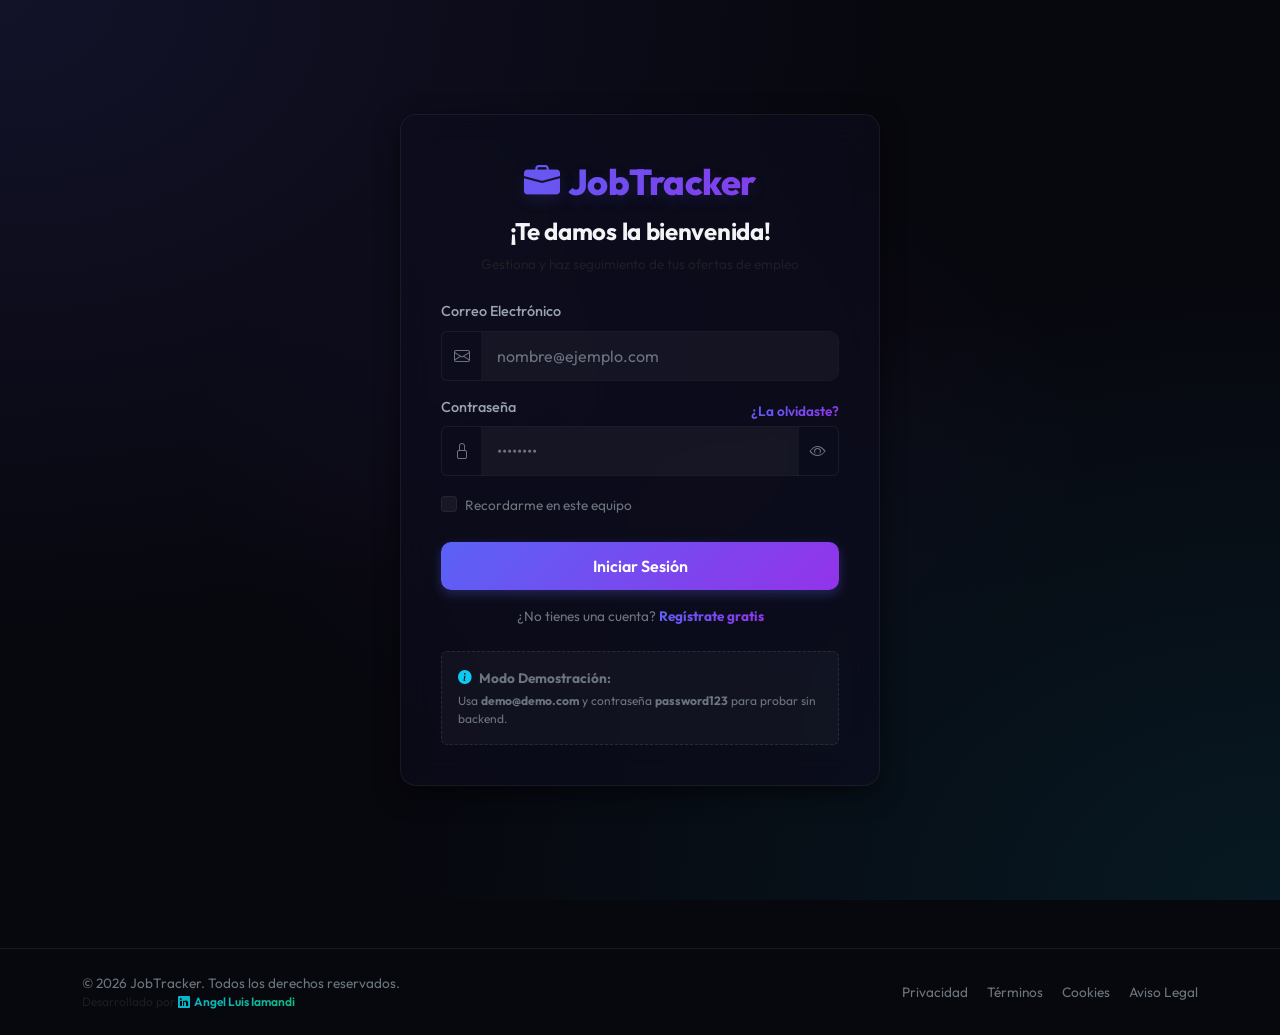
==== index.html @ 9677fb4a "Add files via upload" ====
<!DOCTYPE html>
<html lang="es">
<head>
    <meta charset="UTF-8">
    <meta name="viewport" content="width=device-width, initial-scale=1.0">
    <meta name="description" content="Gestiona, organiza y realiza el seguimiento en tiempo real de todas tus postulaciones y ofertas de empleo de forma eficiente con JobTracker.">
    <title>Dashboard de Postulaciones | JobTracker</title>
    <!-- Google Fonts Outfit -->
    <link href="https://fonts.googleapis.com/css2?family=Outfit:wght@300;400;500;600;700;800&display=swap" rel="stylesheet">
    <!-- Bootstrap 5 CSS -->
    <link href="https://cdn.jsdelivr.net/npm/bootstrap@5.3.0/dist/css/bootstrap.min.css" rel="stylesheet">
    <!-- Bootstrap Icons -->
    <link href="https://cdn.jsdelivr.net/npm/bootstrap-icons@1.10.5/font/bootstrap-icons.css" rel="stylesheet">
    <!-- Custom CSS -->
    <link rel="stylesheet" href="css/style.css">
    <!-- Favicon -->
    <link rel="icon" type="image/png" href="favicon.png">
    <!-- Auth JS (Chequeo de sesión inmediato en el head) -->
    <script src="js/auth.js"></script>
    <script>
        Auth.checkPageAuth(true);
    </script>
</head>
<body>

    <!-- Navbar Premium -->
    <nav class="navbar navbar-expand-lg navbar-dark premium-navbar sticky-top">
        <div class="container">
            <a class="navbar-brand d-flex align-items-center" id="nav-brand-logo" href="index.html">
                <i class="bi bi-briefcase-fill me-2 text-gradient-indigo" aria-hidden="true"></i>
                <span class="fw-bold">JobTracker</span>
            </a>
            <button class="navbar-toggler" type="button" id="btn-navbar-toggle" data-bs-toggle="collapse" data-bs-target="#navbarContent" aria-controls="navbarContent" aria-expanded="false" aria-label="Toggle navigation">
                <span class="navbar-toggler-icon"></span>
            </button>
            <div class="collapse navbar-collapse" id="navbarContent">
                <ul class="navbar-nav me-auto mb-2 mb-lg-0">
                    <li class="nav-item">
                        <a class="nav-link active" aria-current="page" id="nav-link-dashboard" href="index.html"><i class="bi bi-grid-1x2-fill me-1" aria-hidden="true"></i> Dashboard</a>
                    </li>
                    <li class="nav-item">
                        <a class="nav-link" id="nav-link-busqueda" href="busqueda.html"><i class="bi bi-compass-fill me-1" aria-hidden="true"></i> Sitios Frecuentes</a>
                    </li>
                    <li class="nav-item">
                        <a class="nav-link" id="nav-link-mapa" href="mapa.html"><i class="bi bi-map-fill me-1" aria-hidden="true"></i> Mapa de Empleos</a>
                    </li>
                    <li class="nav-item">
                        <a class="nav-link" id="nav-link-preguntas" href="preguntas.html"><i class="bi bi-question-circle-fill me-1" aria-hidden="true"></i> Preguntas de Entrevista</a>
                    </li>
                </ul>
                <div class="d-flex align-items-center">
                    <div class="text-light me-3 d-none d-md-block">
                        <span class="text-secondary fs-7">Bienvenido,</span>
                        <a href="perfil.html" class="text-light text-decoration-none fw-bold" id="navbar-username-link" style="transition: color 0.2s;" onmouseover="this.style.color='var(--accent-indigo)'" onmouseout="this.style.color=''" title="Configurar Perfil">
                            <span id="navbar-username">Usuario</span> <i class="bi bi-person-gear ms-1" aria-hidden="true"></i>
                        </a>
                    </div>
                    <button class="btn btn-premium-secondary py-2 px-3 fs-7" id="btn-logout">
                        <i class="bi bi-box-arrow-right me-1 text-danger" aria-hidden="true"></i> Salir
                    </button>
                </div>
            </div>
        </div>
    </nav>

    <!-- Dashboard Content -->
    <main class="container my-4">
        
        <!-- Welcome and Action Header -->
        <header class="row align-items-center mb-4 g-3">
            <div class="col-md-6">
                <h1 class="fw-bold mb-1">Panel de Control</h1>
                <p class="text-secondary mb-0">Organiza y sigue el estado de tus postulaciones laborales en tiempo real.</p>
            </div>
            <div class="col-md-6 text-md-end">
                <button type="button" class="btn btn-premium-secondary me-2 mb-2 mb-sm-0" id="btn-new-event-trigger">
                    <i class="bi bi-calendar-event me-2" aria-hidden="true"></i>Agendar Evento
                </button>
                <button type="button" class="btn btn-premium mb-2 mb-sm-0" id="btn-new-offer">
                    <i class="bi bi-plus-circle-fill me-2" aria-hidden="true"></i>Nueva Postulación
                </button>
            </div>
        </header>

        <!-- Estadísticas Panel -->
        <div class="row row-cols-2 row-cols-md-4 g-3 mb-4" id="stats-panel">
            <!-- Total -->
            <div class="col">
                <div class="glass-container stat-card glass-card-hover blue" id="card-stat-total" role="button" tabindex="0" aria-label="Filtrar todas las postulaciones">
                    <div class="stat-icon"><i class="bi bi-folder2-open" aria-hidden="true"></i></div>
                    <div class="stat-number" id="stat-total">0</div>
                    <div class="stat-label">Total Postulaciones</div>
                </div>
            </div>
            <!-- En Proceso -->
            <div class="col">
                <div class="glass-container stat-card glass-card-hover amber" id="card-stat-process" role="button" tabindex="0" aria-label="Filtrar postulaciones en proceso">
                    <div class="stat-icon"><i class="bi bi-hourglass-split" aria-hidden="true"></i></div>
                    <div class="stat-number" id="stat-process">0</div>
                    <div class="stat-label">En Proceso</div>
                </div>
            </div>
            <!-- Aceptado -->
            <div class="col">
                <div class="glass-container stat-card glass-card-hover emerald" id="card-stat-accepted" role="button" tabindex="0" aria-label="Filtrar postulaciones aceptadas">
                    <div class="stat-icon"><i class="bi bi-check-circle" aria-hidden="true"></i></div>
                    <div class="stat-number" id="stat-accepted">0</div>
                    <div class="stat-label">Aceptadas</div>
                </div>
            </div>
            <!-- Rechazado -->
            <div class="col">
                <div class="glass-container stat-card glass-card-hover rose" id="card-stat-rejected" role="button" tabindex="0" aria-label="Filtrar postulaciones rechazadas">
                    <div class="stat-icon"><i class="bi bi-x-circle" aria-hidden="true"></i></div>
                    <div class="stat-number" id="stat-rejected">0</div>
                    <div class="stat-label">Rechazadas</div>
                </div>
            </div>
        </div>

        <!-- Main Dashboard Grid -->
        <div class="row g-4">
            
            <!-- Left Side: Table & Filters (Col-lg-8) -->
            <section class="col-lg-8" aria-labelledby="offers-section-title">
                <div class="glass-container p-4 h-100">
                    <h2 id="offers-section-title" class="visually-hidden">Listado de Ofertas de Empleo</h2>
                    
                    <!-- Search & Filter Bar -->
                    <div class="row g-3 mb-4 align-items-center">
                        <!-- Search Box -->
                        <div class="col-md-5">
                            <div class="input-group">
                                <span class="input-group-text bg-transparent text-secondary border-end-0" style="border-color: var(--border-color) !important;">
                                    <i class="bi bi-search" aria-hidden="true"></i>
                                </span>
                                <label for="search-input" class="visually-hidden">Buscar por empresa o puesto</label>
                                <input type="text" class="form-control border-start-0" id="search-input" placeholder="Buscar por empresa o puesto...">
                            </div>
                        </div>
                        <!-- Status Filter -->
                        <div class="col-md-4">
                            <label for="filter-status" class="visually-hidden">Filtrar por estado</label>
                            <select class="form-select" id="filter-status">
                                <option value="">Todos los estados</option>
                                <option value="Postulado">Postulado</option>
                                <option value="En proceso">En proceso</option>
                                <option value="Aceptado">Aceptado</option>
                                <option value="Rechazado">Rechazado</option>
                            </select>
                        </div>
                        <!-- Order Sort -->
                        <div class="col-md-3">
                            <label for="sort-select" class="visually-hidden">Ordenar por</label>
                            <select class="form-select" id="sort-select">
                                <option value="fecha-desc">Fecha: Más reciente</option>
                                <option value="fecha-asc">Fecha: Más antigua</option>
                                <option value="empresa-asc">Empresa (A-Z)</option>
                                <option value="salario-desc">Salario: Mayor a menor</option>
                            </select>
                        </div>
                    </div>

                    <!-- Offers List View -->
                    <div class="table-responsive table-responsive-custom" id="offers-list-container">
                        <!-- Spinner while loading -->
                        <div id="loading-spinner" class="text-center py-5">
                            <div class="spinner-border spinner-premium" role="status">
                                <span class="visually-hidden">Cargando...</span>
                            </div>
                            <p class="text-secondary mt-3">Obteniendo tus ofertas...</p>
                        </div>

                        <!-- Table layout (for tablet/desktop) -->
                        <table class="table table-premium align-middle d-none d-md-table" id="offers-table">
                            <thead>
                                <tr>
                                    <th scope="col">Empresa</th>
                                    <th scope="col">Puesto</th>
                                    <th scope="col">Fecha Postulación</th>
                                    <th scope="col">Salario</th>
                                    <th scope="col">Estado</th>
                                    <th scope="col" class="text-end">Acciones</th>
                                </tr>
                            </thead>
                            <tbody id="offers-tbody">
                                <!-- Filas dinámicas -->
                            </tbody>
                        </table>

                        <!-- Cards layout (for mobile) -->
                        <div id="offers-cards" class="d-flex flex-column gap-3 d-md-none d-none">
                            <!-- Tarjetas dinámicas -->
                        </div>

                        <!-- Empty State Container -->
                        <div id="empty-state" class="empty-state d-none">
                            <div class="empty-state-icon">
                                <i class="bi bi-briefcase" aria-hidden="true"></i>
                            </div>
                            <h3 class="fw-bold fs-5">No se encontraron postulaciones</h3>
                            <p class="text-secondary">Añade tu primera oferta de empleo o ajusta los filtros de búsqueda.</p>
                            <button type="button" class="btn btn-premium btn-sm mt-2" id="btn-empty-add-offer">
                                <i class="bi bi-plus-circle-fill me-2" aria-hidden="true"></i>Crear Postulación
                            </button>
                        </div>
                    </div>

                    <!-- Pagination -->
                    <div class="d-flex justify-content-between align-items-center mt-4 d-none" id="pagination-container">
                        <span class="text-secondary fs-7" id="pagination-info">Mostrando 0 de 0 ofertas</span>
                        <nav aria-label="Navegación de ofertas">
                            <ul class="pagination pagination-sm mb-0">
                                <li class="page-item" id="btn-page-prev">
                                    <a class="page-link bg-transparent border-secondary text-secondary" href="#" id="link-page-prev" aria-label="Página anterior">
                                        <span aria-hidden="true">&laquo;</span>
                                    </a>
                                </li>
                                <li class="page-item active"><a class="page-link bg-indigo border-indigo text-white" href="#" id="current-page-num">1</a></li>
                                <li class="page-item" id="btn-page-next">
                                    <a class="page-link bg-transparent border-secondary text-secondary" href="#" id="link-page-next" aria-label="Página siguiente">
                                        <span aria-hidden="true">&raquo;</span>
                                    </a>
                                </li>
                            </ul>
                        </nav>
                    </div>

                </div>
            </section>

            <!-- Right Side: Calendar & Upcoming Events (Col-lg-4) -->
            <section class="col-lg-4" aria-labelledby="calendar-section-title">
                <div class="glass-container p-4 calendar-card">
                    <h2 id="calendar-section-title" class="visually-hidden">Calendario y Eventos</h2>
                    <!-- Calendar Header -->
                    <div class="calendar-header">
                        <h3 class="fw-bold mb-0 fs-5" id="calendar-month-year">Mayo 2026</h3>
                        <div class="btn-group">
                            <button class="btn btn-sm btn-outline-secondary border-secondary text-secondary py-1" id="btn-prev-month" aria-label="Mes anterior">
                                <i class="bi bi-chevron-left" aria-hidden="true"></i>
                            </button>
                            <button class="btn btn-sm btn-outline-secondary border-secondary text-secondary py-1" id="btn-next-month" aria-label="Mes siguiente">
                                <i class="bi bi-chevron-right" aria-hidden="true"></i>
                            </button>
                        </div>
                    </div>

                    <!-- Days of Week Header -->
                    <div class="calendar-grid-header">
                        <div>Do</div>
                        <div>Lu</div>
                        <div>Ma</div>
                        <div>Mi</div>
                        <div>Ju</div>
                        <div>Vi</div>
                        <div>Sa</div>
                    </div>

                    <!-- Calendar Body (Monthly grid populated by JS) -->
                    <div class="calendar-grid mb-4" id="calendar-days-grid">
                        <!-- Creado Dinámicamente -->
                    </div>

                    <!-- Agenda / Event List -->
                    <h3 class="fw-bold mb-3 border-bottom pb-2 border-secondary fs-6" style="border-color: rgba(255,255,255,0.08) !important;">
                        <i class="bi bi-calendar3 me-2 text-gradient-cyan" aria-hidden="true"></i>Próximos Eventos
                    </h3>
                    <div class="event-list" id="calendar-upcoming-events">
                        <!-- Lista dinámica de eventos programados -->
                        <div class="text-center text-secondary py-3 fs-7" id="empty-events-text">
                            No hay eventos agendados para este mes.
                        </div>
                    </div>
                </div>
            </section>

        </div>
    </main>

    <!-- ==========================================================================
         MODALES PREMIUM
         ========================================================================== -->

    <!-- Modal Oferta (Crear/Editar) -->
    <div class="modal fade" id="modal-offer" tabindex="-1" aria-labelledby="modalOfferTitle" aria-hidden="true">
        <div class="modal-dialog modal-dialog-centered modal-lg">
            <div class="modal-content">
                <div class="modal-header">
                    <h2 class="modal-title fw-bold fs-5" id="modalOfferTitle">Registrar Nueva Postulación</h2>
                    <button type="button" class="btn-close" id="btn-close-modal-offer" data-bs-dismiss="modal" aria-label="Close"></button>
                </div>
                <form id="form-offer" novalidate>
                    <div class="modal-body p-4">
                        <input type="hidden" id="offer-id">
                        
                        <div class="row g-3">
                            <!-- Empresa -->
                            <div class="col-md-6">
                                <label for="offer-empresa" class="form-label">Nombre de la Empresa <span class="text-danger">*</span></label>
                                <input type="text" class="form-control" id="offer-empresa" placeholder="Ej: Google, Tech startup..." required>
                            </div>
                            
                            <!-- Puesto -->
                            <div class="col-md-6">
                                <label for="offer-puesto" class="form-label">Puesto / Vacante <span class="text-danger">*</span></label>
                                <input type="text" class="form-control" id="offer-puesto" placeholder="Ej: Frontend Developer, Backend Lead..." required>
                            </div>

                            <!-- Fecha Postulación -->
                            <div class="col-md-6">
                                <label for="offer-fecha" class="form-label">Fecha de Postulación <span class="text-danger">*</span></label>
                                <input type="date" class="form-control" id="offer-fecha" required>
                            </div>

                            <!-- Estado -->
                            <div class="col-md-6">
                                <label for="offer-estado" class="form-label">Estado de la Candidatura</label>
                                <select class="form-select" id="offer-estado">
                                    <option value="Postulado" selected>Postulado</option>
                                    <option value="En proceso">En proceso</option>
                                    <option value="Aceptado">Aceptado</option>
                                    <option value="Rechazado">Rechazado</option>
                                </select>
                            </div>

                            <!-- Salario -->
                            <div class="col-md-6">
                                <label for="offer-salario" class="form-label">Salario Propuesto / Estimado (€ o $)</label>
                                <input type="number" class="form-control" id="offer-salario" placeholder="Ej: 35000">
                            </div>

                            <!-- Enlace Oferta -->
                            <div class="col-md-6">
                                <label for="offer-enlace" class="form-label">Enlace de la Oferta / Portal</label>
                                <input type="url" class="form-control" id="offer-enlace" placeholder="Ej: https://linkedin.com/jobs/...">
                            </div>

                            <!-- Modalidad -->
                            <div class="col-md-6">
                                <label for="offer-modalidad" class="form-label">Modalidad <span class="text-danger">*</span></label>
                                <select class="form-select" id="offer-modalidad" required>
                                    <option value="Presencial" selected>Presencial</option>
                                    <option value="Híbrido">Híbrido</option>
                                    <option value="Remoto">Remoto</option>
                                </select>
                            </div>

                            <!-- Dirección/Ubicación -->
                            <div class="col-md-6">
                                <label for="offer-ubicacion" class="form-label">Dirección / Ubicación</label>
                                <input type="text" class="form-control" id="offer-ubicacion" placeholder="Ej: Paseo de la Castellana 30, Madrid, España">
                            </div>

                            <!-- Fecha de Entrevista (Opcional) -->
                            <div class="col-md-6">
                                <label for="offer-fecha-entrevista" class="form-label">Fecha de Entrevista Programada (Opcional)</label>
                                <input type="date" class="form-control" id="offer-fecha-entrevista">
                            </div>

                            <!-- Notas adicionales -->
                            <div class="col-12">
                                <label for="offer-notas" class="form-label">Notas Adicionales</label>
                                <textarea class="form-control" id="offer-notas" rows="3" placeholder="Añade requisitos, tecnologías requeridas, personas de contacto o información de seguimiento..."></textarea>
                            </div>
                        </div>
                    </div>
                    <div class="modal-footer">
                        <button type="button" class="btn btn-premium-secondary" id="btn-cancel-save-offer" data-bs-dismiss="modal">Cancelar</button>
                        <button type="submit" class="btn btn-premium" id="btn-save-offer">
                            <span id="spinner-save-offer" class="spinner-border spinner-border-sm me-2 d-none" role="status"></span>
                            Guardar Postulación
                        </button>
                    </div>
                </form>
            </div>
        </div>
    </div>

    <!-- Modal Detalle Oferta -->
    <div class="modal fade" id="modal-detail" tabindex="-1" aria-labelledby="modalDetailTitle" aria-hidden="true">
        <div class="modal-dialog modal-dialog-centered modal-lg">
            <div class="modal-content">
                <div class="modal-header">
                    <h2 class="modal-title fw-bold fs-5" id="modalDetailTitle">Detalle de la Postulación</h2>
                    <button type="button" class="btn-close" id="btn-close-modal-detail" data-bs-dismiss="modal" aria-label="Close"></button>
                </div>
                <div class="modal-body p-4">
                    <div class="row">
                        <!-- Left Panel Details -->
                        <div class="col-md-7">
                            <div class="detail-field">
                                <div class="detail-label">Puesto / Vacante</div>
                                <div class="detail-val fw-bold text-gradient-indigo" id="detail-puesto">-</div>
                            </div>
                            <div class="detail-field">
                                <div class="detail-label">Nombre de la Empresa</div>
                                <div class="detail-val fw-bold" id="detail-empresa">-</div>
                            </div>
                            <div class="detail-field">
                                <div class="detail-label">Enlace a la oferta</div>
                                <div class="detail-val" id="detail-enlace">
                                    <span class="text-secondary">No especificado</span>
                                </div>
                            </div>
                            <div class="detail-field">
                                <div class="detail-label">Modalidad</div>
                                <div class="detail-val" id="detail-modalidad">-</div>
                            </div>
                            <div class="detail-field">
                                <div class="detail-label">Dirección / Ubicación</div>
                                <div class="detail-val" id="detail-ubicacion">-</div>
                            </div>
                            <div class="detail-field">
                                <div class="detail-label">Notas y Comentarios</div>
                                <div class="detail-val" id="detail-notas" style="white-space: pre-wrap;">-</div>
                            </div>
                        </div>

                        <!-- Right Panel Details -->
                        <div class="col-md-5">
                            <div class="detail-field text-center">
                                <div class="detail-label">Estado Actual</div>
                                <div class="mt-2">
                                    <span class="badge badge-status" id="detail-estado-badge">Postulado</span>
                                </div>
                            </div>
                            <div class="detail-field">
                                <div class="detail-label">Fecha de Postulación</div>
                                <div class="detail-val" id="detail-fecha">-</div>
                            </div>
                            <div class="detail-field">
                                <div class="detail-label">Salario Ofrecido</div>
                                <div class="detail-val fw-semibold text-gradient-cyan" id="detail-salario">-</div>
                            </div>
                            <div class="detail-field" id="detail-field-entrevista">
                                <div class="detail-label">Fecha de Entrevista</div>
                                <div class="detail-val text-warning fw-semibold" id="detail-fecha-entrevista">No programada</div>
                            </div>
                        </div>
                    </div>
                </div>
                <div class="modal-footer justify-content-between">
                    <div>
                        <button type="button" class="btn btn-premium-danger me-2" id="btn-detail-delete">
                            <i class="bi bi-trash me-2" aria-hidden="true"></i>Eliminar
                        </button>
                        <button type="button" class="btn btn-premium-secondary" id="btn-detail-edit">
                            <i class="bi bi-pencil me-2" aria-hidden="true"></i>Editar
                        </button>
                    </div>
                    <button type="button" class="btn btn-premium-secondary" id="btn-close-detail-footer" data-bs-dismiss="modal">Cerrar</button>
                </div>
            </div>
        </div>
    </div>

    <!-- Modal Eventos del Día -->
    <div class="modal fade" id="modal-day-events" tabindex="-1" aria-labelledby="modalDayEventsTitle" aria-hidden="true">
        <div class="modal-dialog modal-dialog-centered">
            <div class="modal-content">
                <div class="modal-header">
                    <h2 class="modal-title fw-bold fs-5" id="modalDayEventsTitle">Eventos del Día</h2>
                    <button type="button" class="btn-close" id="btn-close-modal-day-events" data-bs-dismiss="modal" aria-label="Close"></button>
                </div>
                <div class="modal-body p-4">
                    <h3 class="fw-bold fs-6 mb-3 text-secondary" id="modal-day-events-date">25 de Mayo de 2026</h3>
                    <div id="modal-day-events-list" class="d-flex flex-column gap-2 mb-3">
                        <!-- Lista de eventos cargada dinámicamente -->
                    </div>
                </div>
                <div class="modal-footer justify-content-between">
                    <button type="button" class="btn btn-premium-secondary" id="btn-close-day-events-footer" data-bs-dismiss="modal">Cerrar</button>
                    <button type="button" class="btn btn-premium" id="btn-add-event-from-day">
                        <i class="bi bi-plus-circle-fill me-2" aria-hidden="true"></i>Añadir Evento
                    </button>
                </div>
            </div>
        </div>
    </div>

    <!-- Modal Crear Evento/Reunión -->
    <div class="modal fade" id="modal-event" tabindex="-1" aria-labelledby="modalEventTitle" aria-hidden="true">
        <div class="modal-dialog modal-dialog-centered">
            <div class="modal-content">
                <div class="modal-header">
                    <h2 class="modal-title fw-bold fs-5" id="modalEventTitle">Agendar Nuevo Evento</h2>
                    <button type="button" class="btn-close" id="btn-close-modal-event" data-bs-dismiss="modal" aria-label="Close"></button>
                </div>
                <form id="form-event" novalidate>
                    <div class="modal-body p-4">
                        <div class="row g-3">
                            <!-- Oferta Asociada -->
                            <div class="col-12">
                                <label for="event-oferta-id" class="form-label">Oferta de Empleo Asociada <span class="text-danger">*</span></label>
                                <select class="form-select" id="event-oferta-id" required>
                                    <option value="" disabled selected>Selecciona una postulación...</option>
                                    <!-- Listado dinámico de ofertas -->
                                </select>
                            </div>

                            <!-- Título del Evento -->
                            <div class="col-12">
                                <label for="event-titulo" class="form-label">Título del Evento <span class="text-danger">*</span></label>
                                <input type="text" class="form-control" id="event-titulo" placeholder="Ej: Entrevista técnica con RRHH, Llamada..." required>
                            </div>

                            <!-- Tipo de Evento -->
                            <div class="col-12">
                                <label for="event-tipo" class="form-label">Tipo de Evento</label>
                                <select class="form-select" id="event-tipo">
                                    <option value="Entrevista" selected>Entrevista (Presencial/Online)</option>
                                    <option value="Reunión">Llamada telefónica / Reunión</option>
                                    <option value="Prueba Técnica">Prueba Técnica / Ejercicio</option>
                                    <option value="Seguimiento">Seguimiento / Envío de correo</option>
                                </select>
                            </div>

                            <!-- Fecha -->
                            <div class="col-md-6">
                                <label for="event-fecha" class="form-label">Fecha <span class="text-danger">*</span></label>
                                <input type="date" class="form-control" id="event-fecha" required>
                            </div>

                            <!-- Hora -->
                            <div class="col-md-6">
                                <label for="event-hora" class="form-label">Hora <span class="text-danger">*</span></label>
                                <input type="time" class="form-control" id="event-hora" required>
                            </div>

                            <!-- Descripción -->
                            <div class="col-12">
                                <label for="event-desc" class="form-label">Notas / Instrucciones del Evento</label>
                                <textarea class="form-control" id="event-desc" rows="2" placeholder="Ej: Enlace de Teams/Zoom, nombre de los entrevistadores, preparar portfolio..."></textarea>
                            </div>
                        </div>
                    </div>
                    <div class="modal-footer">
                        <button type="button" class="btn btn-premium-secondary" id="btn-cancel-save-event" data-bs-dismiss="modal">Cancelar</button>
                        <button type="submit" class="btn btn-premium" id="btn-save-event">
                            <span id="spinner-save-event" class="spinner-border spinner-border-sm me-2 d-none" role="status"></span>
                            Guardar Evento
                        </button>
                    </div>
                </form>
            </div>
        </div>
    </div>

    <!-- Modal Confirmar Eliminación -->
    <div class="modal fade" id="modal-confirm-delete" tabindex="-1" aria-labelledby="modalConfirmDeleteTitle" aria-hidden="true">
        <div class="modal-dialog modal-dialog-centered modal-sm">
            <div class="modal-content">
                <div class="modal-header">
                    <h2 class="modal-title fw-bold text-danger fs-5" id="modalConfirmDeleteTitle">¿Estás seguro?</h2>
                    <button type="button" class="btn-close" id="btn-close-modal-delete" data-bs-dismiss="modal" aria-label="Close"></button>
                </div>
                <div class="modal-body text-center p-3">
                    <p class="mb-0 text-secondary">Esta acción eliminará de forma permanente la postulación y todos los eventos relacionados. Esta operación no se puede deshacer.</p>
                </div>
                <div class="modal-footer justify-content-center border-top-0">
                    <button type="button" class="btn btn-premium-secondary" id="btn-cancel-confirm-delete" data-bs-dismiss="modal">Cancelar</button>
                    <button type="button" class="btn btn-premium-danger" id="btn-confirm-delete-action">Confirmar</button>
                </div>
            </div>
        </div>
    </div>

    <!-- Modal de Políticas (Compartido) -->
    <div class="modal fade" id="modal-policies" tabindex="-1" aria-labelledby="modalPoliciesTitle" aria-hidden="true">
        <div class="modal-dialog modal-dialog-centered modal-lg">
            <div class="modal-content">
                <div class="modal-header">
                    <h2 class="modal-title fw-bold text-light fs-5" id="modalPoliciesTitle">Política de Privacidad</h2>
                    <button type="button" class="btn-close btn-close-white" data-bs-dismiss="modal" aria-label="Close"></button>
                </div>
                <div class="modal-body p-4" style="max-height: 60vh; overflow-y: auto;">
                    <div id="policy-content" class="text-secondary fs-7">
                        <!-- Cargar contenido dinámicamente -->
                    </div>
                </div>
                <div class="modal-footer">
                    <button type="button" class="btn btn-premium-secondary" data-bs-dismiss="modal">Cerrar</button>
                </div>
            </div>
        </div>
    </div>

    <!-- Footer Premium -->
    <footer class="py-4 mt-5 border-top border-secondary" style="border-color: rgba(255, 255, 255, 0.08) !important;">
        <div class="container">
            <div class="row align-items-center g-3">
                <div class="col-md-6 text-center text-md-start text-secondary fs-7">
                    <p class="mb-0">&copy; 2026 JobTracker. Todos los derechos reservados.</p>
                    <p class="mb-0 text-muted fs-8">Desarrollado por <a href="https://www.linkedin.com/in/angel-luis-iamandi/" target="_blank" rel="noopener" class="text-gradient-cyan text-decoration-none fw-semibold"><i class="bi bi-linkedin me-1"></i>Angel Luis Iamandi</a></p>
                </div>
                <div class="col-md-6 text-center text-md-end fs-7">
                    <a href="#" class="text-secondary text-decoration-none me-3 hover-indigo policy-link" data-policy="privacidad">Privacidad</a>
                    <a href="#" class="text-secondary text-decoration-none me-3 hover-indigo policy-link" data-policy="terminos">Términos</a>
                    <a href="#" class="text-secondary text-decoration-none me-3 hover-indigo policy-link" data-policy="cookies">Cookies</a>
                    <a href="#" class="text-secondary text-decoration-none hover-indigo policy-link" data-policy="legal">Aviso Legal</a>
                </div>
            </div>
        </div>
    </footer>

    <script>
        // Lógica de políticas en el footer
        document.querySelectorAll('.policy-link').forEach(link => {
            link.addEventListener('click', (e) => {
                e.preventDefault();
                const policyType = link.getAttribute('data-policy');
                const modalTitle = document.getElementById('modalPoliciesTitle');
                const modalBody = document.getElementById('policy-content');
                
                let title = '';
                let content = '';
                
                if (policyType === 'privacidad') {
                    title = 'Política de Privacidad';
                    content = '<h6>1. Tratamiento de Datos</h6><p>En JobTracker, nos tomamos muy en serio la privacidad de tus datos. La información sobre tus postulaciones de empleo y notas asociadas se almacena de forma segura en nuestro servidor o en tu almacenamiento local según corresponda.</p><h6>2. Uso de la Información</h6><p>Los datos recopilados (títulos de empleo, empresas, ubicaciones de partida) se utilizan exclusivamente para facilitarte el seguimiento de tus candidaturas, calcular distancias de trayecto estimadas y consumos de combustible.</p><h6>3. Cookies y Almacenamiento Local</h6><p>Utilizamos almacenamiento local (localStorage) en tu navegador para asegurar el funcionamiento sin conexión y para mantener iniciada tu sesión de forma segura.</p>';
                } else if (policyType === 'terminos') {
                    title = 'Términos de Servicio';
                    content = '<h6>1. Uso del Servicio</h6><p>JobTracker es una plataforma personal diseñada para la organización y seguimiento del proceso de búsqueda de empleo. Queda prohibido su uso para fines ilícitos o de forma automatizada mediante scripts no autorizados.</p><h6>2. Exclusiones de Responsabilidad</h6><p>La aplicación utiliza APIs públicas externas (como OpenStreetMap, Nominatim y OSRM) para calcular rutas y geolocalizar ofertas. No nos hacemos responsables de las posibles discrepancias en tiempos de conducción o cálculo de distancias de dichas herramientas de terceros.</p>';
                } else if (policyType === 'cookies') {
                    title = 'Política de Cookies';
                    content = '<h6>1. ¿Qué cookies utilizamos?</h6><p>JobTracker no utiliza cookies de seguimiento ni cookies de terceros para publicidad. Únicamente utilizamos tecnologías de almacenamiento local del navegador (como localStorage) para almacenar los tokens de inicio de sesión de usuario y la persistencia temporal de datos en modo offline.</p>';
                } else if (policyType === 'legal') {
                    title = 'Aviso Legal';
                    content = '<h6>1. Titularidad del Sitio</h6><p>En cumplimiento de las normativas de servicios de la sociedad de la información, se informa que esta plataforma es una herramienta privada de gestión de candidaturas de empleo.</p><h6>2. Enlaces a Terceros</h6><p>Esta aplicación contiene enlaces directos a portales externos de empleo (LinkedIn, InfoJobs, etc.). El acceso y registro en dichos portales se rigen bajo los términos propios de cada uno de ellos.</p>';
                }
                
                modalTitle.textContent = title;
                modalBody.innerHTML = content;
                
                const modal = new bootstrap.Modal(document.getElementById('modal-policies'));
                modal.show();
            });
        });
    </script>

    <!-- Container para Toasts Notificaciones -->
    <div id="toast-container" class="toast-container-custom"></div>

    <!-- ==========================================================================
         JAVASCRIPT ENLACES
         ========================================================================== -->
    <!-- Bootstrap Bundle with Popper -->
    <script src="https://cdn.jsdelivr.net/npm/bootstrap@5.3.0/dist/js/bootstrap.bundle.min.js"></script>
    
    <!-- Lógica de Calendario e Interacciones -->
    <script src="js/calendar.js"></script>
    <!-- Lógica de Operaciones CRUD y Dashboard -->
    <script src="js/app.js"></script>
</body>
</html>
---- css/style.css ----
/* ==========================================================================
   CSS Estilos Premium - Registro de Ofertas de Empleo (Dark Mode & Glassmorphism)
   ========================================================================== */

@import url('https://fonts.googleapis.com/css2?family=Outfit:wght@300;400;500;600;700;800&display=swap');

:root {
    --bg-primary: #07070e;
    --bg-secondary: #0d0d1e;
    --bg-card: rgba(13, 13, 30, 0.65);
    --bg-card-hover: rgba(22, 22, 50, 0.75);
    --border-color: rgba(255, 255, 255, 0.06);
    --border-focus: rgba(139, 92, 246, 0.6);
    
    --text-primary: #f3f4f6;
    --text-secondary: #9ca3af;
    --text-muted: #6b7280;

    --accent-indigo: #5a62f6;
    --accent-violet: #9333ea;
    --accent-cyan: #06b6d4;
    --accent-emerald: #10b981;
    --accent-rose: #f43f5e;
    --accent-amber: #f59e0b;

    --grad-indigo-violet: linear-gradient(135deg, #5a62f6 0%, #9333ea 100%);
    --grad-cyan-emerald: linear-gradient(135deg, #06b6d4 0%, #10b981 100%);
    --grad-rose-orange: linear-gradient(135deg, #f43f5e 0%, #fb923c 100%);
    --grad-dark: linear-gradient(135deg, #0d0d1e 0%, #040409 100%);

    --shadow-sm: 0 2px 8px rgba(0, 0, 0, 0.4);
    --shadow-md: 0 8px 24px rgba(0, 0, 0, 0.5);
    --shadow-lg: 0 16px 40px rgba(0, 0, 0, 0.6);
    --shadow-glow: 0 0 20px rgba(90, 98, 246, 0.25);
    
    --transition-fast: 0.2s ease;
    --transition-normal: 0.3s cubic-bezier(0.4, 0, 0.2, 1);
}

/* Base Styles */
body {
    font-family: 'Outfit', sans-serif;
    background-color: var(--bg-primary);
    color: var(--text-primary);
    min-height: 100vh;
    overflow-x: hidden;
    background-image: 
        radial-gradient(at 0% 0%, rgba(99, 102, 241, 0.12) 0px, transparent 50%),
        radial-gradient(at 100% 100%, rgba(6, 182, 212, 0.1) 0px, transparent 50%),
        radial-gradient(at 50% 50%, rgba(139, 92, 246, 0.05) 0px, transparent 50%);
    background-attachment: fixed;
}

/* Scrollbar customization */
::-webkit-scrollbar {
    width: 8px;
    height: 8px;
}
::-webkit-scrollbar-track {
    background: var(--bg-primary);
}
::-webkit-scrollbar-thumb {
    background: rgba(255, 255, 255, 0.1);
    border-radius: 4px;
}
::-webkit-scrollbar-thumb:hover {
    background: rgba(255, 255, 255, 0.2);
}

/* Glassmorphism Containers */
.glass-container {
    background: var(--bg-card);
    backdrop-filter: blur(16px);
    -webkit-backdrop-filter: blur(16px);
    border: 1px solid var(--border-color);
    border-radius: 16px;
    box-shadow: var(--shadow-md);
    transition: transform var(--transition-normal), box-shadow var(--transition-normal), border-color var(--transition-normal);
}

.glass-card-hover:hover {
    transform: translateY(-4px);
    border-color: rgba(99, 102, 241, 0.25);
    box-shadow: var(--shadow-lg), var(--shadow-glow);
    background: var(--bg-card-hover);
}

/* Auth Pages Style */
.auth-wrapper {
    min-height: 100vh;
    display: flex;
    align-items: center;
    justify-content: center;
    padding: 2rem 1rem;
}

.auth-card {
    max-width: 480px;
    width: 100%;
    padding: 2.5rem;
}

.auth-logo {
    font-size: 2.25rem;
    font-weight: 800;
    background: var(--grad-indigo-violet);
    -webkit-background-clip: text;
    -webkit-text-fill-color: transparent;
    text-shadow: 0px 5px 15px rgba(99, 102, 241, 0.15);
    letter-spacing: -0.5px;
}

/* Navigation Bar */
.premium-navbar {
    background: rgba(9, 13, 22, 0.75) !important;
    backdrop-filter: blur(20px);
    -webkit-backdrop-filter: blur(20px);
    border-bottom: 1px solid var(--border-color);
    z-index: 1030;
}

.navbar-brand {
    font-weight: 800;
    font-size: 1.5rem;
    background: var(--grad-indigo-violet);
    -webkit-background-clip: text;
    -webkit-text-fill-color: transparent;
}

/* Typography and Headings */
h1, h2, h3, h4, h5, h6 {
    font-weight: 700;
    letter-spacing: -0.3px;
}

.text-gradient-indigo {
    background: var(--grad-indigo-violet);
    -webkit-background-clip: text;
    -webkit-text-fill-color: transparent;
}

.text-gradient-cyan {
    background: var(--grad-cyan-emerald);
    -webkit-background-clip: text;
    -webkit-text-fill-color: transparent;
}

/* Custom small font sizes */
.fs-7 {
    font-size: 0.85rem !important;
}
.fs-8 {
    font-size: 0.75rem !important;
}
.fs-9 {
    font-size: 0.65rem !important;
}

/* Premium Inputs and Forms */
.form-control, .form-select {
    background-color: rgba(255, 255, 255, 0.04);
    border: 1px solid var(--border-color);
    color: var(--text-primary);
    border-radius: 10px;
    padding: 0.75rem 1rem;
    transition: all var(--transition-fast);
}

.form-select {
    background-image: url("data:image/svg+xml,%3csvg xmlns='http://www.w3.org/2000/svg' viewBox='0 0 16 16'%3e%3cpath fill='none' stroke='%23f3f4f6' stroke-linecap='round' stroke-linejoin='round' stroke-width='2' d='m2 5 6 6 6-6'/%3e%3c/svg%3e") !important;
    background-position: right 0.75rem center;
    background-size: 16px 12px;
}

.form-select option {
    background-color: #0d0d1e !important;
    color: var(--text-primary) !important;
}

.form-control:focus, .form-select:focus {
    background-color: rgba(255, 255, 255, 0.07);
    border-color: var(--border-focus);
    box-shadow: 0 0 10px rgba(139, 92, 246, 0.2);
    color: var(--text-primary);
}

.form-control::placeholder {
    color: var(--text-muted);
}

.form-label {
    font-weight: 500;
    color: var(--text-secondary);
    margin-bottom: 0.5rem;
    font-size: 0.9rem;
}

/* Custom Checkbox */
.form-check-input {
    background-color: rgba(255, 255, 255, 0.05);
    border: 1px solid var(--border-color);
}

.form-check-input:checked {
    background-color: var(--accent-indigo);
    border-color: var(--accent-indigo);
}

/* Buttons */
.btn-premium {
    background: var(--grad-indigo-violet);
    color: #fff;
    font-weight: 600;
    border: none;
    padding: 0.75rem 1.5rem;
    border-radius: 10px;
    transition: all var(--transition-fast);
    box-shadow: 0 4px 12px rgba(99, 102, 241, 0.3);
}

.btn-premium:hover {
    transform: translateY(-2px);
    box-shadow: 0 6px 20px rgba(99, 102, 241, 0.5), 0 0 12px rgba(139, 92, 246, 0.3);
    color: #fff;
}

.btn-premium:active {
    transform: translateY(0);
}

.btn-premium-secondary {
    background: rgba(255, 255, 255, 0.06);
    color: var(--text-primary);
    font-weight: 600;
    border: 1px solid var(--border-color);
    padding: 0.75rem 1.5rem;
    border-radius: 10px;
    transition: all var(--transition-fast);
}

.btn-premium-secondary:hover {
    background: rgba(255, 255, 255, 0.12);
    color: var(--text-primary);
    border-color: rgba(255, 255, 255, 0.2);
}

.btn-premium-danger {
    background: var(--grad-rose-orange);
    color: #fff;
    font-weight: 600;
    border: none;
    padding: 0.75rem 1.5rem;
    border-radius: 10px;
    transition: all var(--transition-fast);
    box-shadow: 0 4px 12px rgba(244, 63, 94, 0.3);
}

.btn-premium-danger:hover {
    transform: translateY(-2px);
    box-shadow: 0 6px 20px rgba(244, 63, 94, 0.5);
    color: #fff;
}

/* Badge Status Styles */
.badge-status {
    padding: 0.5em 0.8em;
    border-radius: 30px;
    font-size: 0.75rem;
    font-weight: 600;
    letter-spacing: 0.3px;
    text-transform: uppercase;
    border: 1px solid transparent;
}

.badge-postulado {
    background: rgba(59, 130, 246, 0.15);
    color: #93c5fd;
    border-color: rgba(59, 130, 246, 0.3);
}

.badge-proceso {
    background: rgba(245, 158, 11, 0.15);
    color: #fde047;
    border-color: rgba(245, 158, 11, 0.3);
}

.badge-aceptado {
    background: rgba(16, 185, 129, 0.15);
    color: #6ee7b7;
    border-color: rgba(16, 185, 129, 0.3);
}

.badge-rechazado {
    background: rgba(239, 68, 68, 0.15);
    color: #fca5a5;
    border-color: rgba(239, 68, 68, 0.3);
}

/* Event Badges */
.badge-event-meeting {
    background: rgba(6, 182, 212, 0.15) !important;
    color: #67e8f9 !important;
    border: 1px solid rgba(6, 182, 212, 0.2) !important;
}

.badge-event-interview {
    background: rgba(245, 158, 11, 0.15) !important;
    color: #fde047 !important;
    border: 1px solid rgba(245, 158, 11, 0.2) !important;
}

.badge-event-test {
    background: rgba(139, 92, 246, 0.15) !important;
    color: #c084fc !important;
    border: 1px solid rgba(139, 92, 246, 0.2) !important;
}

.badge-event-followup {
    background: rgba(16, 185, 129, 0.15) !important;
    color: #6ee7b7 !important;
    border: 1px solid rgba(16, 185, 129, 0.2) !important;
}

/* Stat Cards */
.stat-card {
    display: grid;
    grid-template-columns: auto 1fr;
    grid-template-areas: 
        "icon number"
        "icon label";
    align-items: center;
    column-gap: 0.75rem;
    row-gap: 0.15rem;
    padding: 0.75rem 1rem;
    position: relative;
    overflow: hidden;
    cursor: pointer;
    user-select: none;
    transition: transform var(--transition-normal), box-shadow var(--transition-normal), border-color var(--transition-normal);
}

.stat-card:hover {
    transform: translateY(-2px);
}

.stat-card.active-filter {
    border-color: var(--accent-indigo);
    box-shadow: 0 0 12px rgba(90, 98, 246, 0.4);
}
.stat-card.active-filter.blue {
    border-color: #3b82f6;
    box-shadow: 0 0 12px rgba(59, 130, 246, 0.4);
}
.stat-card.active-filter.amber {
    border-color: #f59e0b;
    box-shadow: 0 0 12px rgba(245, 158, 11, 0.4);
}
.stat-card.active-filter.emerald {
    border-color: #10b981;
    box-shadow: 0 0 12px rgba(16, 185, 129, 0.4);
}
.stat-card.active-filter.rose {
    border-color: #f43f5e;
    box-shadow: 0 0 12px rgba(244, 63, 94, 0.4);
}

.stat-card::after {
    content: '';
    position: absolute;
    top: -50%;
    right: -50%;
    width: 100px;
    height: 100px;
    border-radius: 50%;
    background: radial-gradient(circle, rgba(90, 98, 246, 0.08) 0%, transparent 70%);
    z-index: 1;
}

.stat-icon {
    grid-area: icon;
    width: 38px;
    height: 38px;
    display: flex;
    align-items: center;
    justify-content: center;
    border-radius: 8px;
    font-size: 1.2rem;
    margin-bottom: 0;
    background: rgba(255, 255, 255, 0.05);
    color: var(--accent-indigo);
    border: 1px solid var(--border-color);
}

.stat-card.blue .stat-icon {
    color: #3b82f6;
    background: rgba(59, 130, 246, 0.1);
    border-color: rgba(59, 130, 246, 0.2);
}

.stat-card.amber .stat-icon {
    color: #f59e0b;
    background: rgba(245, 158, 11, 0.1);
    border-color: rgba(245, 158, 11, 0.2);
}

.stat-card.emerald .stat-icon {
    color: #10b981;
    background: rgba(16, 185, 129, 0.1);
    border-color: rgba(16, 185, 129, 0.2);
}

.stat-card.rose .stat-icon {
    color: #f43f5e;
    background: rgba(244, 63, 94, 0.1);
    border-color: rgba(244, 63, 94, 0.2);
}

.stat-number {
    grid-area: number;
    font-size: 1.4rem;
    font-weight: 700;
    line-height: 1;
    margin-bottom: 0;
}

.stat-label {
    grid-area: label;
    color: var(--text-secondary);
    font-size: 0.75rem;
    text-transform: uppercase;
    letter-spacing: 0.5px;
    font-weight: 500;
    margin-bottom: 0;
}

/* Modals Premium */
.modal-content {
    background: #0d0d1e;
    border: 1px solid rgba(255, 255, 255, 0.12);
    border-radius: 20px;
    box-shadow: var(--shadow-lg);
    color: var(--text-primary);
}

.modal-header {
    border-bottom: 1px solid var(--border-color);
    padding: 1.5rem;
}

.modal-footer {
    border-top: 1px solid var(--border-color);
    padding: 1.5rem;
}

.modal-backdrop.show {
    backdrop-filter: blur(8px);
    background-color: rgba(0, 0, 0, 0.6);
}

.btn-close {
    filter: invert(1) grayscale(100%) brightness(200%);
}

/* Job Applications Table & Cards */
.table-premium {
    color: var(--text-primary);
    vertical-align: middle;
    --bs-table-bg: transparent !important;
    --bs-table-color: var(--text-primary) !important;
    --bs-table-hover-bg: rgba(255, 255, 255, 0.03) !important;
    --bs-table-hover-color: var(--text-primary) !important;
    border-color: rgba(255, 255, 255, 0.08) !important;
}

.table-premium th {
    background-color: rgba(255, 255, 255, 0.03) !important;
    border-bottom: 2px solid rgba(255, 255, 255, 0.08) !important;
    font-weight: 600;
    color: var(--text-secondary) !important;
    text-transform: uppercase;
    font-size: 0.75rem;
    letter-spacing: 0.5px;
    padding: 1rem;
}

.table-premium td {
    background-color: transparent !important;
    color: var(--text-primary) !important;
    padding: 1rem;
    border-bottom: 1px solid rgba(255, 255, 255, 0.04) !important;
}

.table-premium tbody tr {
    transition: background-color var(--transition-fast);
    background-color: transparent !important;
}

.table-premium tbody tr:hover {
    background-color: rgba(255, 255, 255, 0.03) !important;
}

.company-logo-placeholder {
    width: 40px;
    height: 40px;
    border-radius: 10px;
    background: var(--grad-indigo-violet);
    color: #fff;
    display: flex;
    align-items: center;
    justify-content: center;
    font-weight: 700;
    font-size: 1.1rem;
    box-shadow: 0 4px 8px rgba(0, 0, 0, 0.2);
}

/* Calendar styling */
.calendar-card {
    height: 100%;
}

.calendar-header {
    display: flex;
    justify-content: space-between;
    align-items: center;
    margin-bottom: 1.5rem;
}

.calendar-grid-header {
    display: grid;
    grid-template-columns: repeat(7, 1fr);
    text-align: center;
    font-weight: 600;
    color: var(--text-secondary);
    font-size: 0.8rem;
    margin-bottom: 0.5rem;
}

.calendar-grid {
    display: grid;
    grid-template-columns: repeat(7, 1fr);
    gap: 4px;
}

.calendar-day {
    aspect-ratio: 1;
    display: flex;
    flex-direction: column;
    justify-content: space-between;
    align-items: center;
    background: rgba(255, 255, 255, 0.02);
    border: 1px solid var(--border-color);
    border-radius: 8px;
    padding: 0.25rem 0.25rem 0.5rem 0.25rem;
    font-size: 0.85rem;
    color: var(--text-secondary);
    cursor: pointer;
    transition: all var(--transition-fast);
    position: relative;
    min-height: 45px;
}

.calendar-day:hover {
    background: rgba(255, 255, 255, 0.08);
    border-color: rgba(99, 102, 241, 0.3);
    color: var(--text-primary);
}

.calendar-day.empty {
    background: transparent;
    border-color: transparent;
    cursor: default;
}

.calendar-day.empty:hover {
    background: transparent;
    border-color: transparent;
}

.calendar-day.today {
    background: rgba(99, 102, 241, 0.15);
    border-color: var(--accent-indigo);
    font-weight: 700;
    color: #fff;
    box-shadow: 0 0 10px rgba(99, 102, 241, 0.2);
}

.calendar-day.has-event {
    border-bottom: 3px solid var(--accent-cyan);
}

.calendar-day.has-interview {
    border-bottom: 3px solid var(--accent-amber);
}

.calendar-event-dots {
    display: flex;
    gap: 3px;
    justify-content: center;
    margin-top: auto;
}

.dot {
    width: 6px;
    height: 6px;
    border-radius: 50%;
}

.dot-event {
    background-color: var(--accent-cyan);
}

.dot-interview {
    background-color: var(--accent-amber);
}

.calendar-day-num {
    margin-bottom: 2px;
}

/* Event List on Calendar Card */
.event-list {
    margin-top: 1.5rem;
    max-height: 250px;
    overflow-y: auto;
    padding-right: 0.25rem;
}

.event-item {
    background: rgba(255, 255, 255, 0.03);
    border-left: 3px solid var(--accent-indigo);
    border-radius: 4px 8px 8px 4px;
    padding: 0.75rem;
    margin-bottom: 0.75rem;
    font-size: 0.85rem;
    transition: background var(--transition-fast);
}

.event-item:hover {
    background: rgba(255, 255, 255, 0.06);
}

.event-item.interview {
    border-left-color: var(--accent-amber);
}

.event-item.meeting {
    border-left-color: var(--accent-cyan);
}

/* Toast Styling */
.toast-container-custom {
    position: fixed;
    top: 24px;
    right: 24px;
    z-index: 1100;
}

.toast-custom {
    background: rgba(17, 24, 39, 0.95);
    backdrop-filter: blur(12px);
    border: 1px solid rgba(255, 255, 255, 0.1);
    color: var(--text-primary);
    border-radius: 12px;
    padding: 1rem;
    margin-bottom: 0.75rem;
    min-width: 300px;
    box-shadow: var(--shadow-lg);
    display: flex;
    align-items: center;
    justify-content: space-between;
    animation: slideIn 0.3s cubic-bezier(0.4, 0, 0.2, 1) forwards;
}

@keyframes slideIn {
    from {
        transform: translateX(120%);
        opacity: 0;
    }
    to {
        transform: translateX(0);
        opacity: 1;
    }
}

.toast-custom.success {
    border-left: 4px solid var(--accent-emerald);
}

.toast-custom.error {
    border-left: 4px solid var(--accent-rose);
}

.toast-custom.info {
    border-left: 4px solid var(--accent-indigo);
}

/* Filters Panel */
.filters-panel {
    display: flex;
    flex-wrap: wrap;
    gap: 1rem;
    align-items: center;
}

/* Detail Modal Styles */
.detail-field {
    background: rgba(255, 255, 255, 0.02);
    border: 1px solid rgba(255, 255, 255, 0.05);
    border-radius: 8px;
    padding: 0.75rem 1rem;
    margin-bottom: 1rem;
}

.detail-label {
    font-size: 0.75rem;
    color: var(--text-secondary);
    text-transform: uppercase;
    margin-bottom: 0.25rem;
    font-weight: 600;
}

.detail-val {
    font-size: 1rem;
    color: var(--text-primary);
}

/* Empty State Styling */
.empty-state {
    text-align: center;
    padding: 3rem 1.5rem;
}

.empty-state-icon {
    font-size: 3rem;
    color: var(--text-muted);
    margin-bottom: 1rem;
}

/* Loading Spinner */
.spinner-premium {
    width: 2.5rem;
    height: 2.5rem;
    color: var(--accent-indigo);
}

/* Accessibility Focus States */
:focus-visible {
    outline: 2px solid var(--accent-indigo) !important;
    outline-offset: 2px !important;
}

.form-control:focus-visible, .form-select:focus-visible {
    outline: none !important;
    border-color: var(--border-focus) !important;
    box-shadow: 0 0 0 3px rgba(99, 102, 241, 0.3) !important;
}

/* Animations */
@keyframes fadeIn {
    from {
        opacity: 0;
        transform: translateY(12px);
    }
    to {
        opacity: 1;
        transform: translateY(0);
    }
}

.animate-fade-in {
    animation: fadeIn 0.35s cubic-bezier(0.4, 0, 0.2, 1) forwards;
}

/* Mobile Offer Cards */
.mobile-offer-card {
    background: rgba(17, 24, 39, 0.7);
    backdrop-filter: blur(12px);
    -webkit-backdrop-filter: blur(12px);
    border: 1px solid var(--border-color);
    border-radius: 14px;
    padding: 1.25rem;
    transition: transform var(--transition-fast), border-color var(--transition-fast), background-color var(--transition-fast);
}

.mobile-offer-card:hover {
    background: var(--bg-card-hover);
    border-color: rgba(99, 102, 241, 0.25);
    transform: translateY(-2px);
}

/* Responsive Overrides */
@media (max-width: 991.98px) {
    .calendar-card {
        margin-top: 1.5rem;
    }
}

@media (max-width: 767.98px) {
    .auth-card {
        padding: 1.5rem;
    }
    .filters-panel {
        flex-direction: column;
        align-items: stretch;
    }
    .filters-panel > * {
        width: 100%;
    }
    .table-responsive-custom {
        border: 0;
    }
}

/* ==========================================================================
   Estilos Mapa Interactivo & Geolocalización
   ========================================================================== */

/* Modality badges */
.badge-presencial {
    background: rgba(245, 158, 11, 0.15) !important;
    color: #fde047 !important;
    border: 1px solid rgba(245, 158, 11, 0.2) !important;
}

.badge-hibrido {
    background: rgba(139, 92, 246, 0.15) !important;
    color: #c084fc !important;
    border: 1px solid rgba(139, 92, 246, 0.2) !important;
}

.badge-remoto {
    background: rgba(6, 182, 212, 0.15) !important;
    color: #67e8f9 !important;
    border: 1px solid rgba(6, 182, 212, 0.2) !important;
}

/* Layout de mapa */
.map-layout-container {
    height: calc(100vh - 72px);
    display: flex;
    overflow: hidden;
}

@media (max-width: 991.98px) {
    .map-layout-container {
        flex-direction: column-reverse;
        height: calc(100vh - 72px);
        overflow: hidden;
    }
}

.map-sidebar {
    width: 420px;
    min-width: 420px;
    background: rgba(13, 13, 30, 0.85);
    backdrop-filter: blur(16px);
    -webkit-backdrop-filter: blur(16px);
    border-right: 1px solid var(--border-color);
    padding: 1.5rem;
    overflow-y: auto;
    display: flex;
    flex-direction: column;
    gap: 1.25rem;
}

@media (max-width: 991.98px) {
    .map-sidebar {
        width: 100%;
        min-width: 100%;
        border-right: none;
        border-top: 1px solid var(--border-color);
        height: 45%;
        max-height: 45%;
    }
}

.map-content {
    flex-grow: 1;
    position: relative;
    height: 100%;
}

@media (max-width: 991.98px) {
    .map-content {
        height: 55%;
        flex-grow: 1;
    }
}

#job-map {
    width: 100%;
    height: 100%;
    background-color: #07070e;
}

/* Pulsating user location marker */
.pulse-user-location {
    width: 16px;
    height: 16px;
    background: #0070f3;
    border: 2px solid #fff;
    border-radius: 50%;
    box-shadow: 0 0 0 0 rgba(0, 112, 243, 0.7);
    animation: locationPulse 1.8s infinite;
}

@keyframes locationPulse {
    0% {
        transform: scale(0.9);
        box-shadow: 0 0 0 0 rgba(0, 112, 243, 0.7);
    }
    70% {
        transform: scale(1.1);
        box-shadow: 0 0 0 10px rgba(0, 112, 243, 0);
    }
    100% {
        transform: scale(0.9);
        box-shadow: 0 0 0 0 rgba(0, 112, 243, 0);
    }
}

/* Custom leaflet theme */
.leaflet-popup-content-wrapper {
    background: rgba(13, 13, 30, 0.92) !important;
    backdrop-filter: blur(12px);
    color: var(--text-primary) !important;
    border: 1px solid rgba(255,255,255,0.08) !important;
    border-radius: 14px !important;
    box-shadow: var(--shadow-lg) !important;
    font-family: 'Outfit', sans-serif !important;
    padding: 0.25rem !important;
}

.leaflet-popup-content {
    margin: 12px 16px !important;
    line-height: 1.4 !important;
}

.leaflet-popup-tip {
    background: rgba(13, 13, 30, 0.92) !important;
    border: 1px solid rgba(255,255,255,0.08) !important;
}

.leaflet-tooltip {
    background: rgba(7, 7, 14, 0.95) !important;
    color: var(--text-primary) !important;
    border: 1px solid var(--accent-indigo) !important;
    border-radius: 8px !important;
    padding: 0.6rem 0.8rem !important;
    font-family: 'Outfit', sans-serif !important;
    box-shadow: var(--shadow-md) !important;
    font-size: 0.85rem !important;
    font-weight: 500 !important;
}

.leaflet-bar {
    border: 1px solid var(--border-color) !important;
    box-shadow: var(--shadow-md) !important;
    border-radius: 8px !important;
    overflow: hidden;
}

.leaflet-bar a {
    background-color: rgba(13, 13, 30, 0.9) !important;
    color: var(--text-primary) !important;
    border-bottom: 1px solid var(--border-color) !important;
    transition: background var(--transition-fast) !important;
}

.leaflet-bar a:last-child {
    border-bottom: none !important;
}

.leaflet-bar a:hover {
    background-color: rgba(255, 255, 255, 0.08) !important;
}

/* Custom dark mode attribution */
.leaflet-container .leaflet-control-attribution {
    background: rgba(13, 13, 30, 0.75) !important;
    color: var(--text-secondary) !important;
    backdrop-filter: blur(8px);
    border-top-left-radius: 8px;
    border-left: 1px solid var(--border-color) !important;
    border-top: 1px solid var(--border-color) !important;
    font-size: 0.7rem !important;
}

.leaflet-container .leaflet-control-attribution a {
    color: var(--accent-cyan) !important;
    text-decoration: none;
}

.leaflet-container .leaflet-control-attribution a:hover {
    text-decoration: underline;
}

/* Custom dark mode popup close button */
.leaflet-container a.leaflet-popup-close-button {
    color: var(--text-secondary) !important;
    top: 6px !important;
    right: 6px !important;
    padding: 0 !important;
    font-size: 16px !important;
    width: 20px !important;
    height: 20px !important;
    line-height: 20px !important;
    text-align: center !important;
    border: none !important;
    background: transparent !important;
}

.leaflet-container a.leaflet-popup-close-button:hover {
    color: var(--accent-rose) !important;
}

/* Sidebar job cards */
.map-job-card {
    background: rgba(255, 255, 255, 0.03);
    border: 1px solid var(--border-color);
    border-radius: 12px;
    padding: 1rem;
    cursor: pointer;
    transition: all var(--transition-fast);
}

.map-job-card:hover, .map-job-card.active {
    background: rgba(255, 255, 255, 0.06);
    border-color: rgba(99, 102, 241, 0.3);
    box-shadow: var(--shadow-md);
}

.map-job-card.active {
    border-left: 4px solid var(--accent-indigo) !important;
    background: rgba(90, 98, 246, 0.08) !important;
}

.map-job-card-title {
    font-size: 0.95rem;
    font-weight: 600;
    color: var(--text-primary);
}

.map-job-card-company {
    font-size: 0.8rem;
    color: var(--text-secondary);
    margin-bottom: 0.5rem;
}

.map-job-card-details {
    font-size: 0.75rem;
    color: var(--text-muted);
}

/* ==========================================================================
   Estilos de Accordion Premium (Preguntas de Entrevista)
   ========================================================================== */
.accordion-premium .accordion-item {
    background: var(--bg-card);
    border: 1px solid var(--border-color);
    border-radius: 12px !important;
    margin-bottom: 0.75rem;
    overflow: hidden;
    box-shadow: var(--shadow-sm);
    transition: all var(--transition-normal);
}

.accordion-premium .accordion-item:hover {
    border-color: rgba(99, 102, 241, 0.25);
    background: var(--bg-card-hover);
    transform: translateY(-2px);
}

.accordion-premium .accordion-button {
    background: transparent;
    color: var(--text-primary);
    font-weight: 600;
    box-shadow: none;
    padding: 1.25rem;
    font-size: 1rem;
    display: flex;
    justify-content: space-between;
    align-items: center;
}

.accordion-premium .accordion-button:not(.collapsed) {
    background: rgba(90, 98, 246, 0.08);
    color: #fff;
    border-bottom: 1px solid var(--border-color);
}

.accordion-premium .accordion-button::after {
    filter: invert(1) grayscale(100%) brightness(200%);
}

.accordion-premium .accordion-body {
    background: rgba(0, 0, 0, 0.25);
    color: var(--text-secondary);
    padding: 1.25rem;
    font-size: 0.925rem;
    line-height: 1.6;
}

.difficulty-badge {
    font-size: 0.75rem;
    padding: 0.35em 0.75em;
    border-radius: 30px;
    font-weight: 600;
    text-transform: uppercase;
    display: inline-block;
}

.difficulty-facil {
    background: rgba(16, 185, 129, 0.12) !important;
    color: #34d399 !important;
    border: 1px solid rgba(16, 185, 129, 0.25) !important;
}

.difficulty-media {
    background: rgba(245, 158, 11, 0.12) !important;
    color: #fbbf24 !important;
    border: 1px solid rgba(245, 158, 11, 0.25) !important;
}

.difficulty-dificil {
    background: rgba(244, 63, 94, 0.12) !important;
    color: #fb7185 !important;
    border: 1px solid rgba(244, 63, 94, 0.25) !important;
}

/* Category & Company Badges */
.bg-indigo {
    background: rgba(90, 98, 246, 0.15) !important;
    color: #a5b4fc !important;
    border: 1px solid rgba(90, 98, 246, 0.25) !important;
}

.bg-cyan {
    background: rgba(6, 182, 212, 0.15) !important;
    color: #67e8f9 !important;
    border: 1px solid rgba(6, 182, 212, 0.25) !important;
}

.badge-company {
    background: rgba(255, 255, 255, 0.08) !important;
    color: var(--text-secondary) !important;
    border: 1px solid rgba(255, 255, 255, 0.12) !important;
}

/* Answer Container readability */
.prepared-answer-container {
    color: var(--text-primary);
    font-size: 0.95rem;
    line-height: 1.6;
}

/* Premium Form Validation */
.form-control.is-invalid, .form-select.is-invalid {
    border-color: rgba(244, 63, 94, 0.6) !important;
    box-shadow: 0 0 10px rgba(244, 63, 94, 0.2) !important;
    background-color: rgba(244, 63, 94, 0.04) !important;
}

/* Mobile responsive adjustments */
@media (max-width: 575.98px) {
    .accordion-premium .accordion-button {
        padding: 1rem;
        font-size: 0.9rem;
    }
    .modal-dialog {
        margin: 0.5rem;
    }
    .modal-body {
        padding: 1.25rem !important;
    }
    .modal-header, .modal-footer {
        padding: 1rem 1.25rem !important;
    }
}

/* ==========================================================================
   Estilos de Accordion para Barra Lateral (Mapa)
   ========================================================================== */
.sidebar-accordion .accordion-item {
    background: transparent;
    border: none;
    border-bottom: 1px solid rgba(255, 255, 255, 0.08) !important;
    border-radius: 0 !important;
    margin-bottom: 0;
}

.sidebar-accordion .accordion-button {
    background: transparent;
    color: var(--text-primary);
    font-size: 0.8rem;
    font-weight: 700;
    text-transform: uppercase;
    letter-spacing: 0.5px;
    padding: 1rem 0;
    box-shadow: none;
}

.sidebar-accordion .accordion-button:not(.collapsed) {
    background: transparent;
    color: var(--accent-indigo);
}

.sidebar-accordion .accordion-button::after {
    filter: invert(1) grayscale(100%) brightness(200%);
    transform: scale(0.8);
}

.sidebar-accordion .accordion-body {
    background: transparent;
    padding: 0 0 1.25rem 0;
}

/* Hover style for footer policy links */
.hover-indigo {
    transition: color var(--transition-fast), text-shadow var(--transition-fast);
}
.hover-indigo:hover {
    color: var(--accent-indigo) !important;
    text-shadow: 0 0 8px rgba(90, 98, 246, 0.4);
}
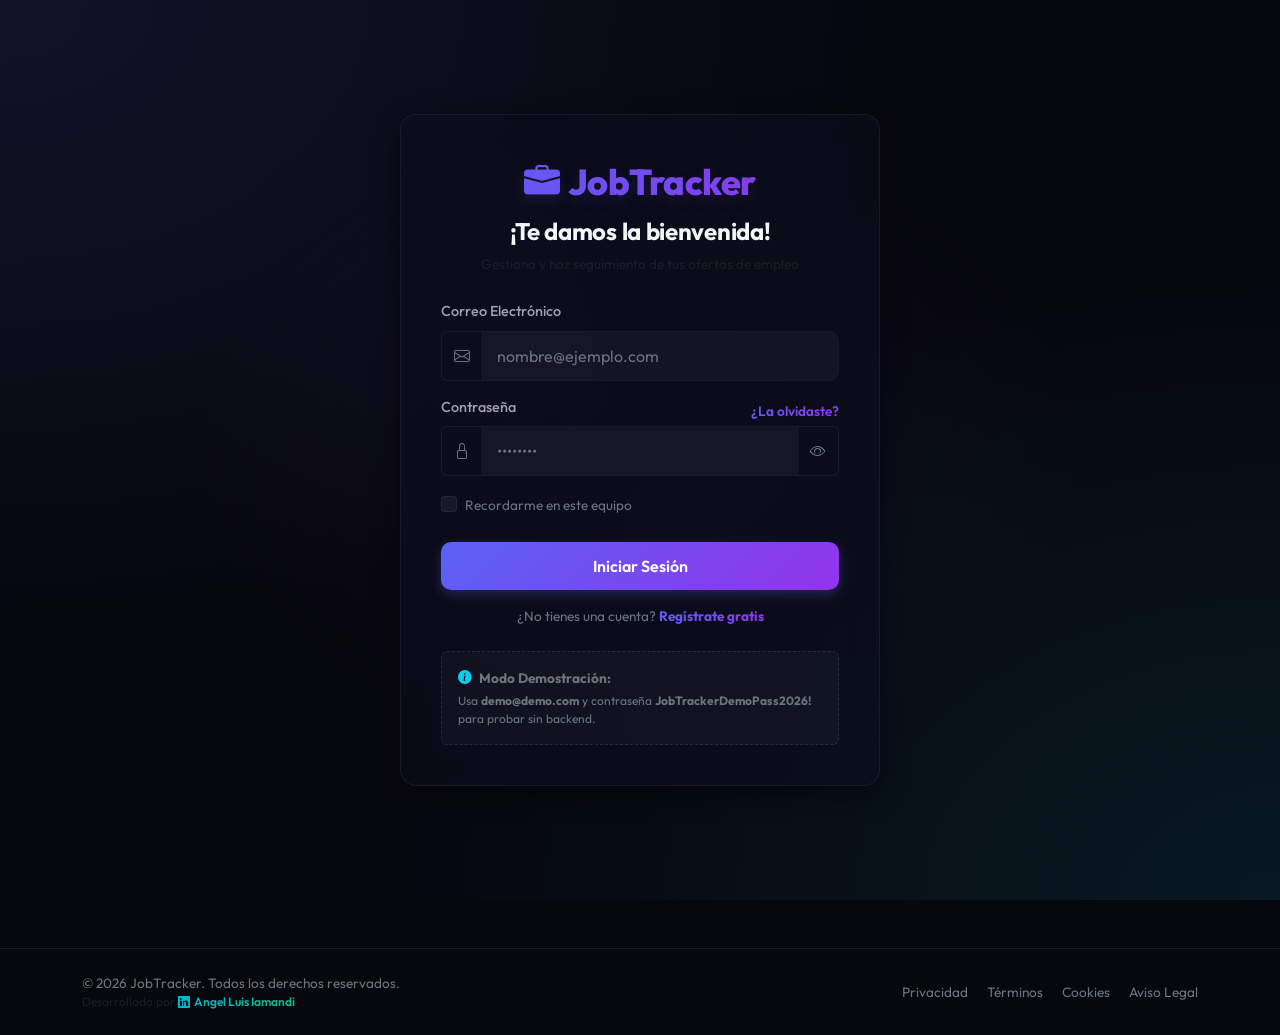
==== commit adfc2962: "Add files via upload" ====
--- a/index.html
+++ b/index.html
@@ -164,7 +164,7 @@
                     <!-- Offers List View -->
                     <div class="table-responsive table-responsive-custom" id="offers-list-container">
                         <!-- Spinner while loading -->
-                        <div id="loading-spinner" class="text-center py-5">
+                        <div id="loading-spinner" class="position-absolute top-0 start-0 w-100 h-100 d-flex flex-column justify-content-center align-items-center text-center" style="background: rgba(7, 7, 14, 0.75); backdrop-filter: blur(6px); z-index: 15; border-radius: 12px;">
                             <div class="spinner-border spinner-premium" role="status">
                                 <span class="visually-hidden">Cargando...</span>
                             </div>
@@ -248,13 +248,13 @@
 
                     <!-- Days of Week Header -->
                     <div class="calendar-grid-header">
-                        <div>Do</div>
                         <div>Lu</div>
                         <div>Ma</div>
                         <div>Mi</div>
                         <div>Ju</div>
                         <div>Vi</div>
                         <div>Sa</div>
+                        <div>Do</div>
                     </div>
 
                     <!-- Calendar Body (Monthly grid populated by JS) -->
--- a/css/style.css
+++ b/css/style.css
@@ -1224,4 +1224,31 @@
     text-shadow: 0 0 8px rgba(90, 98, 246, 0.4);
 }
 
-
+/* Spinner overlay to prevent layout shift */
+.table-responsive-custom,
+#questions-list-container {
+    position: relative;
+    min-height: 250px;
+}
+
+#loading-spinner,
+#loading-spinner-questions {
+    position: absolute;
+    top: 0;
+    left: 0;
+    width: 100%;
+    height: 100%;
+    background: rgba(7, 7, 14, 0.75);
+    backdrop-filter: blur(6px);
+    z-index: 15;
+    display: flex;
+    flex-direction: column;
+    justify-content: center;
+    align-items: center;
+    border-radius: 12px;
+    margin: 0 !important;
+    padding: 0 !important;
+}
+
+
+
